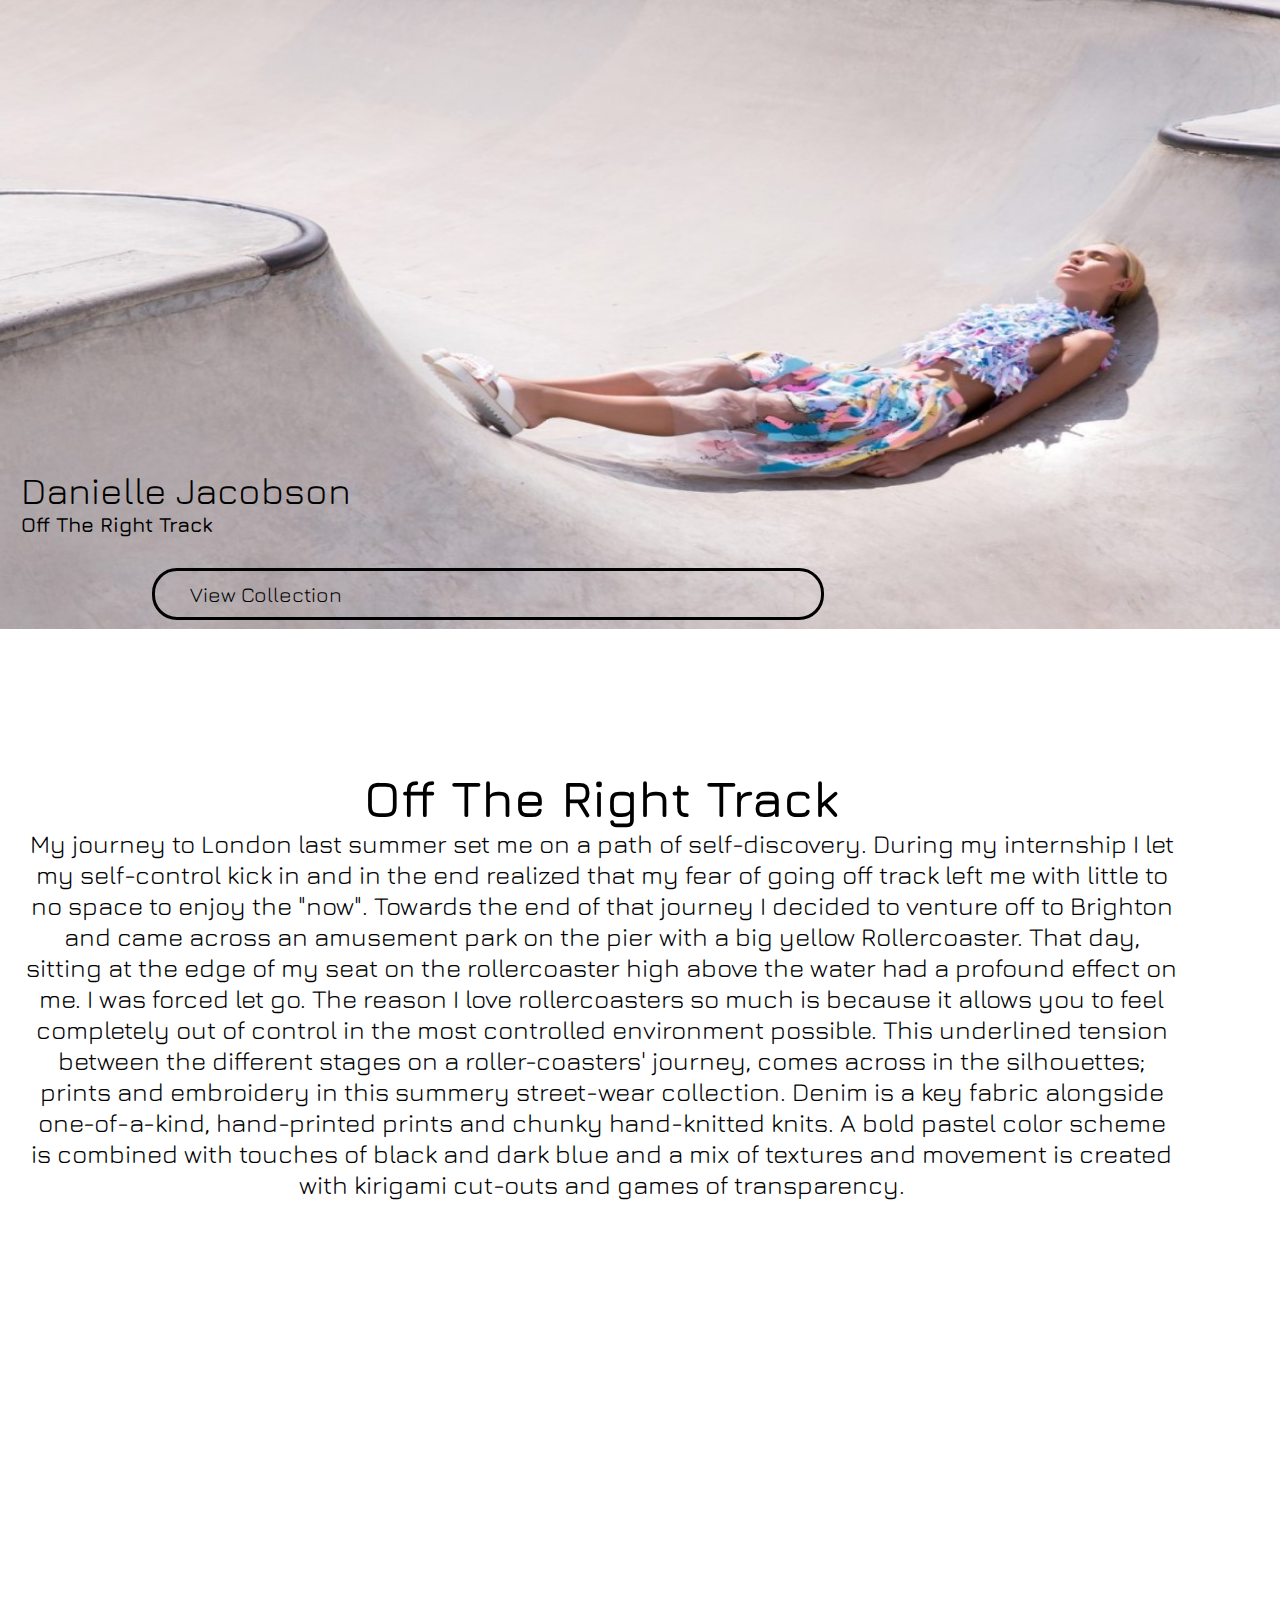
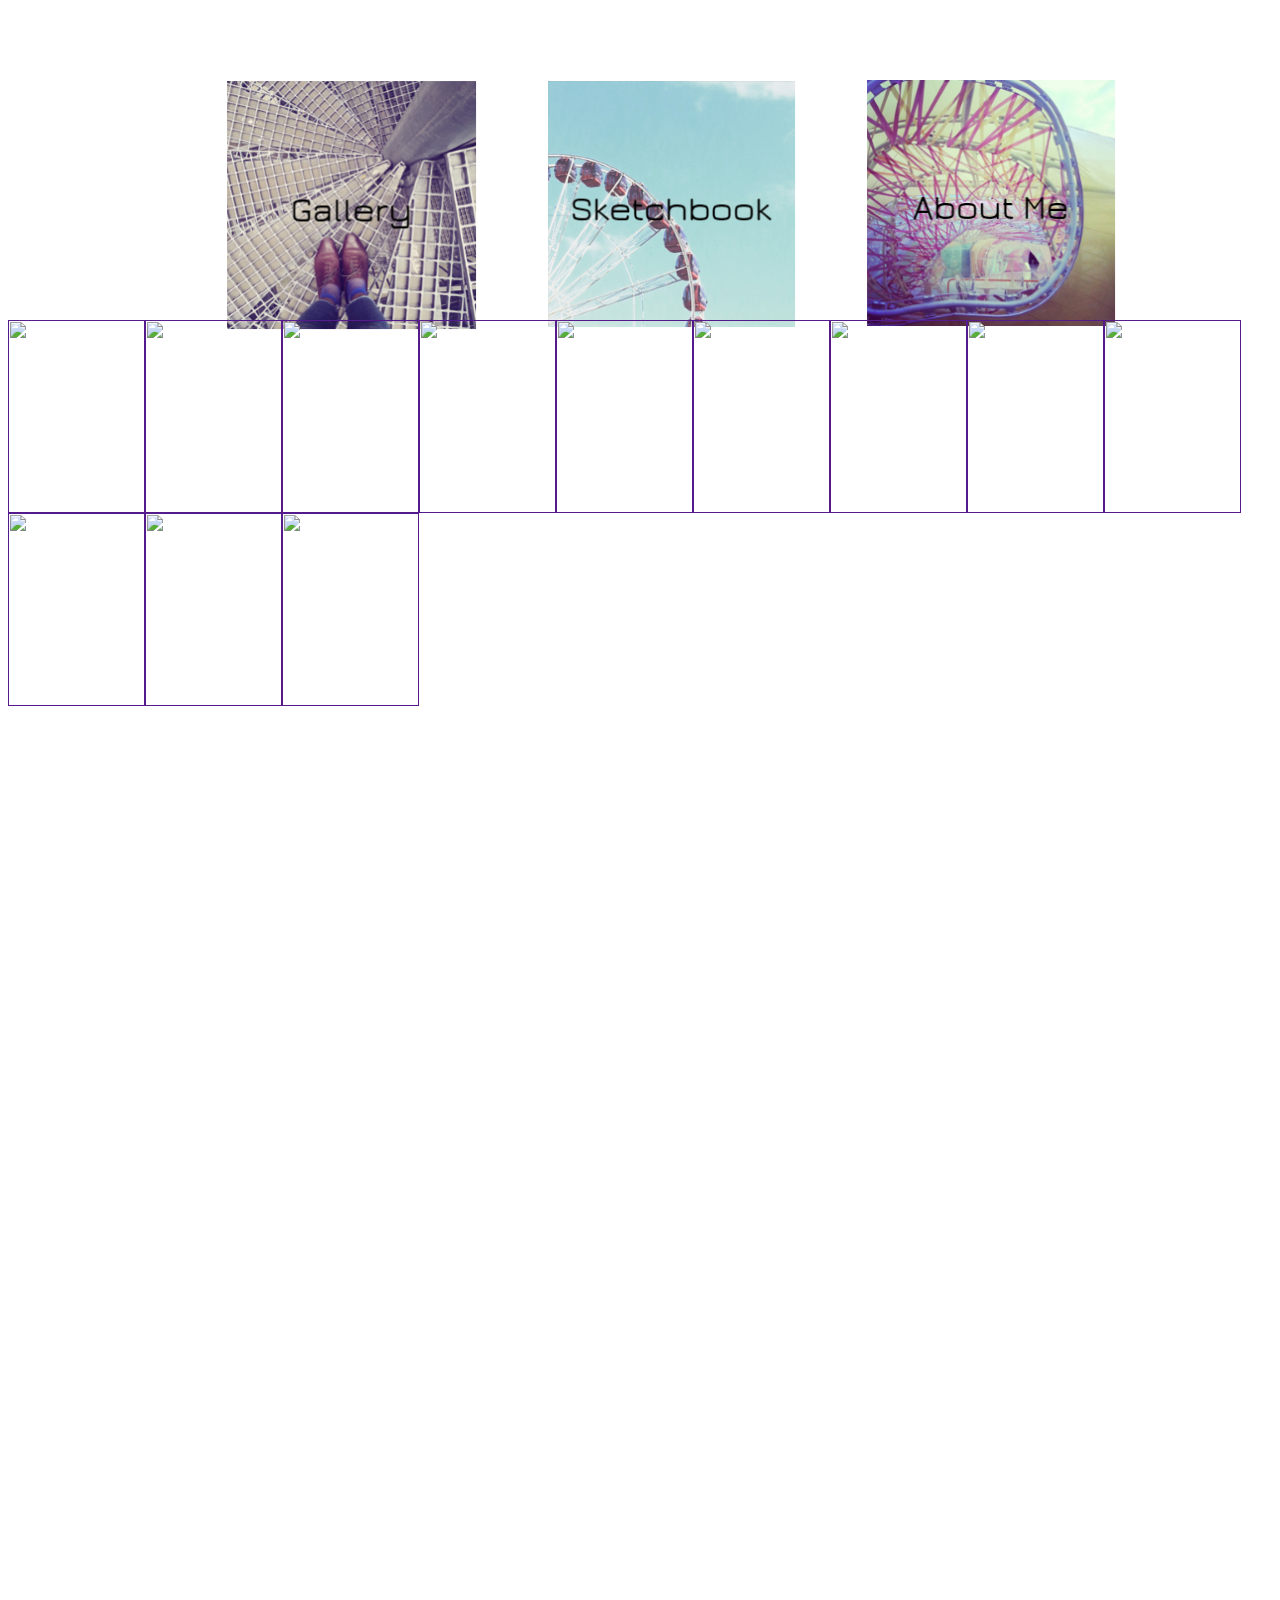
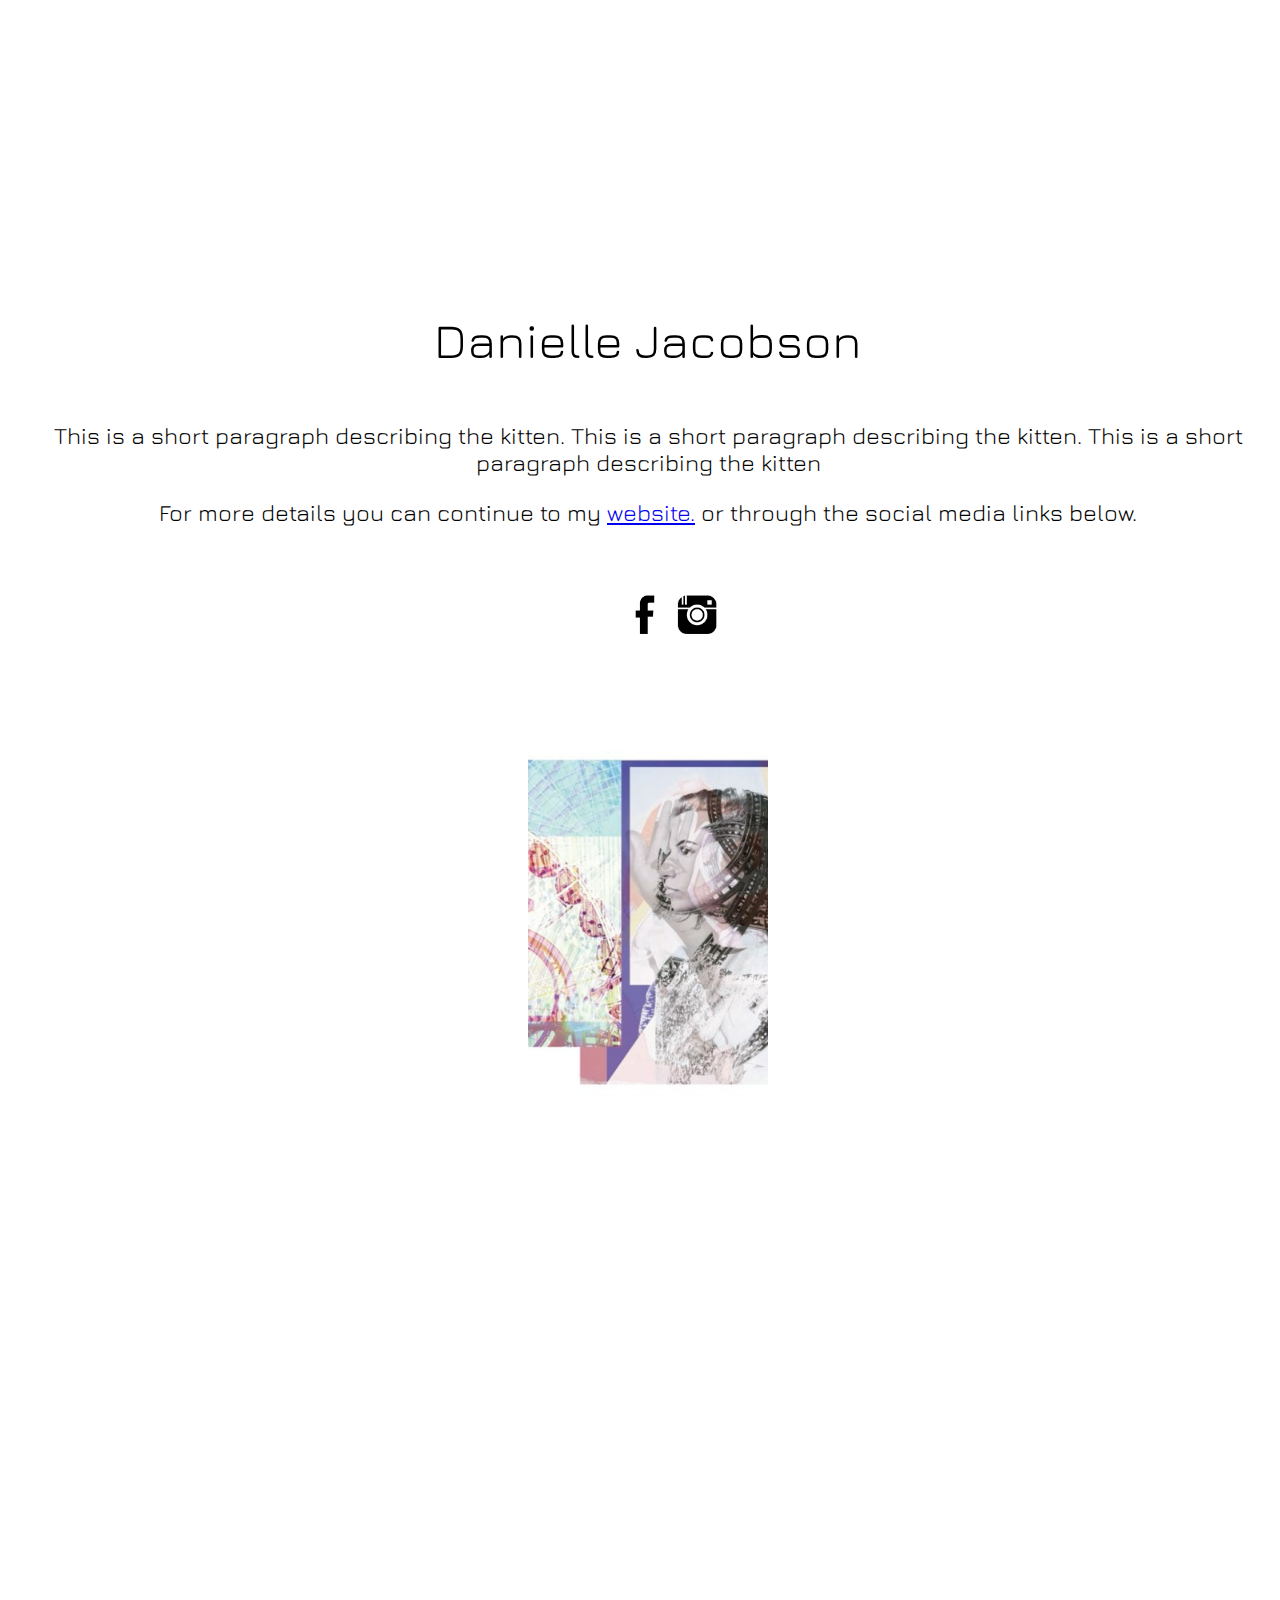
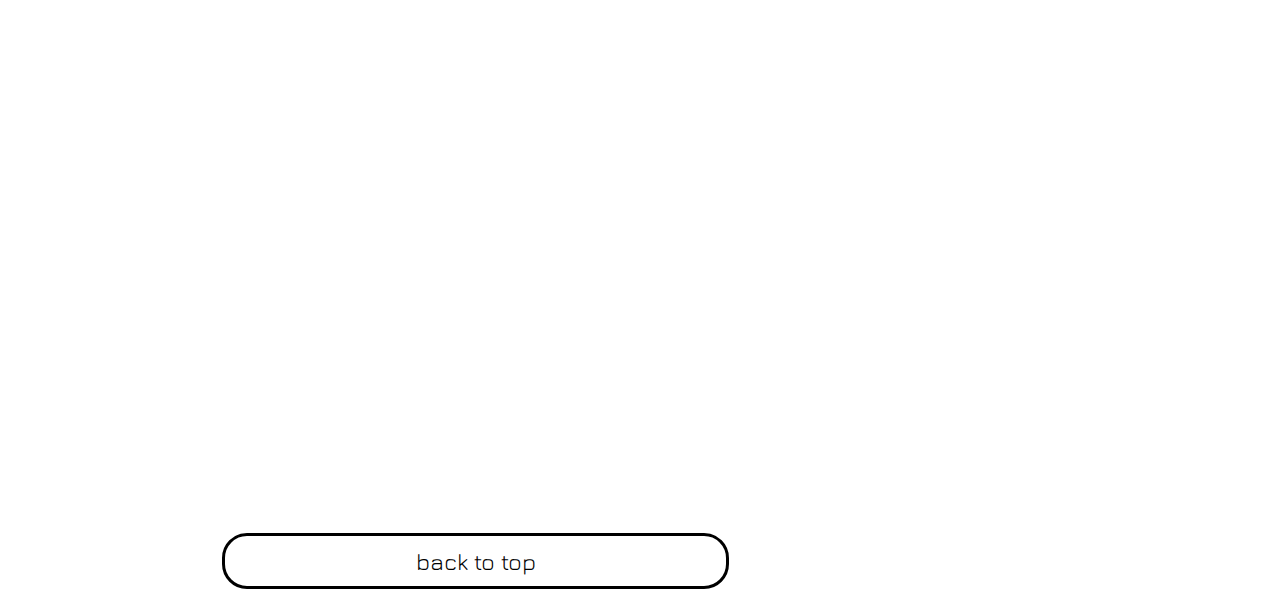
==== mobile.html @ 5e957edc "mobile" ====
<!DOCTYPE HTML>
<html>
<meta name="viewport" content="width=device-width, initial-scale=1.0, user-scalable=no, minimum-scale=1.0, maximum-scale=1.0" />
<head>
    <link href="https://maxcdn.bootstrapcdn.com/bootstrap/3.3.6/css/bootstrap.min.css" rel="stylesheet" integrity="sha384-1q8mTJOASx8j1Au+a5WDVnPi2lkFfwwEAa8hDDdjZlpLegxhjVME1fgjWPGmkzs7" crossorigin="anonymous">
    <link href="https://fonts.googleapis.com/css?family=Jura:400,600" rel="stylesheet">

    <link rel="stylesheet" type="text/css" href="plugins/unslider/dist/css/unslider.css">
    <link rel="stylesheet" type="text/css" href="plugins/lightbox2/src/css/lightbox.css">

       <link rel="stylesheet" type="text/css" href="masonry_mobile.css">
	<link rel="stylesheet" type="text/css" href="mobile_stylesheet.css">
	<title></title>
</head>
<body>
    <div class="section" id="homePage">
        <div id="homePageSlide" class="diy-slideshow">
            <figure class="show">
                <img id="pic1" class="homeSlide" src="img/desktop/1.jpg" width="100%" height="640px" />
            </figure>
            <figure>
                <img id="pic2" class="homeSlide" src="img/desktop/2.jpg" width="100%" height="640px" />
            </figure>
            <figure>
                <img id="pic3" class="homeSlide" src="img/desktop/3.jpg" width="100%" height="640px" />
            </figure>
            <figure>
                <img id="pic4" class="homeSlide" src="img/desktop/4.jpg" width="100%" height="640px" />
            </figure>
            <figure>
                <img id="pic5" class="homeSlide" src="img/desktop/5.jpg" width="100%" height="640px" />
            </figure>
            <figure>
                <img id="pic6" class="homeSlide" src="img/desktop/6.jpg" width="100%" height="640px" />
            </figure>
        </div>
        <div class="DJ_Name"><span>Danielle Jacobson</span>
            <div class="toGallery galleryBtn homeToGallery">View Collection</div>
            <br>Off The Right Track
        </div>
    </div>

            <div class="section" id="bio">
                <div class="menuWrapper">
                    <div class="galleryBtn box">
                        <div class="galleryTitle"> <img class="galleryImg" src="img/galleryButton.PNG" /></div>
                    </div>
                    <div class="sketchBtn box">
                        <div class="sketchTitle"><img class="sketchImg" src="img/sketchButton.PNG" /></div>
                    </div>
                    <div class="websiteBtn box">
                        <div class="websiteTitle"><img class="websiteImg" src="img/aboutMeButton.PNG" /></div>
                    </div>
                </div>
                <div class="diy-slideshow bio">
                    <div class="bioTextWrapper">
                        <div class="bioTitle">Off The Right Track</div>
                        <div class="bioDescription">My journey to London last summer set me on a path of self-discovery. During my internship I let my self-control kick in and in the end realized that my fear of going off track left me with little to no space to enjoy the "now". Towards the end of that journey I decided to venture off to Brighton and came across an amusement park on the pier with a big yellow Rollercoaster. That day, sitting at the edge of my seat on the rollercoaster high above the water had a profound effect on me. I was forced let go. The reason I love rollercoasters so much is because it allows you to feel completely out of control in the most controlled environment possible. This underlined tension between the different stages on a roller-coasters' journey, comes across in the silhouettes; prints and embroidery in this summery street-wear collection. Denim is a key fabric alongside one-of-a-kind, hand-printed prints and chunky hand-knitted knits. A bold pastel color scheme is combined with touches of black and dark blue and a mix of textures and movement is created with kirigami cut-outs and games of transparency.</div>
                    </div>

                </div>
          
        </div>

                <div class="section" id="sketchPage1">
            <div class="gridWrapper">
                <div class="grid">
                    <!-- width of .grid-sizer used for columnWidth -->
                    <div class="grid-sizer"></div>
                    <div class="grid-item">
                        <div class="card1">
                            <ul>
                                <li>
                                    <a class="frontBigImg1" href="" data-lightbox="image-1"><img class="frontThumbImg1" src=""></a>
                                </li>
                                <li>
                                    <a class="frontBigImg2" href="" data-lightbox="image-2"><img class="frontThumbImg2" src=""></a>
                                </li>
                            </ul>
                        </div>
                    </div>
                    <div class="grid-item">
                        <div class="card2">
                            <ul>
                                <li>
                                    <a class="frontBigImg3" href="" data-lightbox="image-3"><img class="frontThumbImg3" src=""></a>
                                </li>
                                <li>
                                    <a class="frontBigImg4" href="" data-lightbox="image-4"><img class="frontThumbImg4" src=""></a>
                                </li>
                            </ul>
                        </div>
                    </div>
                    <div class="grid-item">
                        <div class="card3">
                            <ul>
                                <li>
                                    <a class="frontBigImg5" href="" data-lightbox="image-5"><img class="frontThumbImg5" src=""></a>
                                </li>
                                <li>
                                    <a class="frontBigImg6" href="" data-lightbox="image-6"><img class="frontThumbImg6" src=""></a>
                                </li>
                            </ul>
                        </div>
                    </div>
                    <div class="grid-item">
                        <div class="card4">
                            <ul>
                                <li>
                                    <a class="frontBigImg7" href="" data-lightbox="image-7"><img class="frontThumbImg7" src=""></a>
                                </li>
                                <li>
                                    <a class="frontBigImg8" href="" data-lightbox="image-8"><img class="frontThumbImg8" src=""></a>
                                </li>
                            </ul>
                        </div>
                    </div>
                    <div class="grid-item">
                        <div class="card5">
                            <ul>
                                <li>
                                    <a class="frontBigImg9" href="" data-lightbox="image-9"><img class="frontThumbImg9" src=""></a>
                                </li>
                                <li>
                                    <a class="frontBigImg10" href="" data-lightbox="image-10"><img class="frontThumbImg10" src=""></a>
                                </li>
                            </ul>
                        </div>
                    </div>
                    <div class="grid-item">
                        <div class="card6">
                            <ul>
                                <li>
                                    <a class="frontBigImg11" href="" data-lightbox="image-11"><img class="frontThumbImg11" src=""></a>
                                </li>
                                <li>
                                    <a class="frontBigImg12" href="" data-lightbox="image-12"><img class="frontThumbImg12" src=""></a>
                                </li>
                            </ul>
                        </div>
                    </div>
                    <div class="grid-item">
                        <div class="card7">
                            <ul>
                                <li>
                                    <a class="frontBigImg13" href="" data-lightbox="image-13"><img class="frontThumbImg13" src=""></a>
                                </li>
                                <li>
                                    <a class="frontBigImg14" href="" data-lightbox="image-14"><img class="frontThumbImg14" src=""></a>
                                </li>
                            </ul>
                        </div>
                    </div>
                    <div class="grid-item">
                        <div class="card8">
                            <ul>
                                <li>
                                    <a class="frontBigImg15" href="" data-lightbox="image-15"><img class="frontThumbImg15" src=""></a>
                                </li>
                                <li>
                                    <a class="frontBigImg16" href="" data-lightbox="image-16"><img class="frontThumbImg16" src=""></a>
                                </li>
                            </ul>
                        </div>
                    </div>
                    <div class="grid-item">
                        <div class="card9">
                            <ul>
                                <li>
                                    <a class="frontBigImg17" href="" data-lightbox="image-17"><img class="frontThumbImg17" src=""></a>
                                </li>
                                <li>
                                    <a class="frontBigImg18" href="" data-lightbox="image-18"><img class="frontThumbImg18" src=""></a>
                                </li>
                            </ul>
                        </div>
                    </div>
                    <div class="grid-item">
                        <div class="card10">
                            <ul>
                                <li>
                                    <a class="frontBigImg19" href="" data-lightbox="image-19"><img class="frontThumbImg19" src=""></a>
                                </li>
                                <li>
                                    <a class="frontBigImg20" href="" data-lightbox="image-20"><img class="frontThumbImg20" src=""></a>
                                </li>
                            </ul>
                        </div>
                    </div>
                    <div class="grid-item">
                        <div class="card11">
                            <ul>
                                <li>
                                    <a class="frontBigImg21" href="" data-lightbox="image-21"><img class="frontThumbImg21" src=""></a>
                                </li>
                                <li>
                                    <a class="frontBigImg22" href="" data-lightbox="image-22"><img class="frontThumbImg22" src=""></a>
                                </li>
                            </ul>
                        </div>
                    </div>
                    <div class="grid-item">
                        <div class="card12">
                            <ul>
                                <li>
                                    <a class="frontBigImg23" href="" data-lightbox="image-23"><img class="frontThumbImg23" src=""></a>
                                </li>
                                <li>
                                    <a class="frontBigImg24" href="" data-lightbox="image-24"><img class="frontThumbImg24" src=""></a>
                                </li>
                            </ul>
                        </div>
                    </div>
                </div>
            </div>
        </div>

                <div class="section" id="aboutMe">
                <div class="diy-slideshow aboutMe">
                    <div class="aboutMeWrapper">
                        <div class="left">
                            <div class="zanzoImg"><img src="img/sketchbook/17.jpg">
                            </div>
                        </div>

                        <div class="right">
                            <div class="aboutMeRightWrapper">
                                <h1>Danielle Jacobson</h1>
                                <p>This is a short paragraph describing the kitten. This is a short paragraph describing the kitten. This is a short paragraph describing the kitten</p>
                                <p>For more details you can continue to my <a href="http://www.daniellejacobson.com/" target="_blank">website.</a> or through the social media links below.</p>
                                <div class="socialLinkWrapper">
                                    <div class="socialLink">
                                        <a href="https://www.facebook.com/danielle.jacobson.37" target="_blank">
                                            <img src="img/fb-icon.png"></div>
                                    </a>
                                    <div class="socialLink">
                                        <a href="https://www.instagram.com/danielle_j_1/" target="_blank">
                                            <img src="img/insta-icon.png"></div>
                                    </a>
                                </div>
                                <div class="toAboutMe" id="backToTop">back to top</div>
                            </div>
                        </div>
                  
                </div>
            </div>

        </div>
    </div>
</div>


    <script src="plugins/jquery-3.1.0.js"></script>
        <script src="plugins/masonry/masonry.pkgd.min.js"></script>
    <script src="plugins/masonry/isotope.pkgd.min.js"></script>
    <script src="plugins/unslider/src/js/unslider.js"></script>
    <script src="plugins/lightbox2/src/js/lightbox.js"></script>
    <script type="text/javascript" src="sketchbook_scripts.js"></script>
    <script type="text/javascript" src="mobile_scripts.js"></script>


</body>
</html>
---- plugins/unslider/dist/css/unslider.css ----
.unslider{overflow:auto;margin:0;padding:0}.unslider-wrap{position:relative}.unslider-wrap.unslider-carousel>li{float:left}.unslider-vertical>ul{height:100%}.unslider-vertical li{float:none;width:100%}.unslider-fade{position:relative}.unslider-fade .unslider-wrap li{position:absolute;left:0;top:0;right:0;z-index:8}.unslider-fade .unslider-wrap li.unslider-active{z-index:10}.unslider li,.unslider ol,.unslider ul{list-style:none;margin:0;padding:0;border:none}.unslider-arrow{position:absolute;left:20px;z-index:2;cursor:pointer}.unslider-arrow.next{left:auto;right:20px}
---- masonry_mobile.css ----
h1.sketchHeader {
    font-family: 'Jura', sans-serif;
    font-weight: 400;
    color: black;
    font-size: 2em;
}

div.gridWrapper {
      position:absolute;
    height: 800px;
    width: 100%;
    top: 120em;
}

div.grid {
    position: absolute;
    width: 100%;
    height: 800px;
   
}


/*For the best layout, margin should be added to .card and padding should be added to .front and .back*/

.card {
    position: absolute;
    margin: 0;
    width: 137px;
    height: 193px;
}


/* fluid 5 columns */

.grid-sizer,
.grid-item {
width: 137px;
    /* height: auto;*/
    height: 193px;
    /*margin: auto;*/
}

div.grid-item img {
    width: 137px;
    height: 193px;
    position: relative;
    z-index: 1
}

div.toGalleryWrapper {
    position: relative;
    width: 100%;
    text-align: center;
}

div.toGallery {
    /*    position: absolute;*/
    font-family: 'Jura', sans-serif;
    font-weight: 400;
    color: black;
    font-size: 5em;
    cursor: pointer;
}
---- mobile_stylesheet.css ----
body {
        overflow-x: hidden !important;
    width: 100% !important;
}

div.diy-slideshow {
    margin-left: -15%;
    height: 640px;
    margin-top: 50%;
    overflow: hidden;
}

div.diy-slideshow.mobileHomePage {
    margin-left: -15%;
    height: 640px;
    margin-top: 50%;
    overflow: hidden;
}

figure {
position: absolute;
    opacity: 0;
    transition: 1s opacity;
    width: 125%;
    top: -3%;
    /* height: 27%; */
    left: -10%;
}

figure.show {
    opacity: 1;
    position: absolute;
    transition: 1s opacity;
}

div.DJ_Name {
    position: absolute;
    top: 22.5em;
    left: 1em;
    width: 130%;
    font-family: 'Jura', sans-serif;
    font-weight: 600;
    color: black;
    font-size: 1.3em;
    cursor: pointer;
}

div.DJ_Name span {
color: black;
    font-size: 1.8em;
    font-weight: 400;
}

div.galleryBtn.homeToGallery {
    position: absolute;
    color: black;
    font-size: 1em;
    padding: 0.5em;
    bottom: -4em;
    left: 6.3em;

    width: 37.3%;
    border: 0.2rem solid black;
    border-radius: 25px;
    padding-left: 1.7em;

    /* transform: scale(0.5); */
}

img.bio_3box {
    top: 70em;
}

div.bioTitle {
    font-size: 2em;
    font-weight: 600;
}

div.bioTextWrapper {
    width: 90%;
    height: 870px;
    margin-top: 30em;
    left: 1em;
    text-align: center;
    font-family: 'Jura', sans-serif;
    font-weight: 400;
    font-size: 1.6em;
    color: black;
    position: absolute;
    top: 0;
    display: none;
    overflow: hidden;
}

div.diy-slideshow.bio {
    overflow: hidden;
    width: 100%;
    margin-left: 0;
    height: 500px;
    z-index: -1;
}

div.menuWrapper {
    width: 75%;
    height: 250px;
    display: none;
    justify-content: space-around;
    position: absolute;
    top: 105em;
    left: 15%;
}

div.box {
    width: 250px;
    height: 250px;
    /*  border: 1px solid black;*/
    text-align: center;
    line-height: 250px;
    cursor: pointer;
    overflow: hidden;
}

div.box img {
    width: 100%;
    height: 100%;
    position: relative;
    transform: scale(1);
}

div.galleryTitle {
    position: relative;
    top: 0em;
    font-size: 2em;
}

div.sketchTitle {
    position: relative;
    top: 0em;
    font-size: 2em;
}

div.websiteTitle {
    position: relative;
    top: 0em;
    font-size: 2em;
}

div.lg-hide-items .lg-toolbar {
    opacity: 1;
}


div.diy-slideshow.aboutMe {
    overflow: hidden;
    width: 90%;
    margin-left: 5%;
    height: auto;
    z-index: -1;
    text-align: center;
    margin-top: 65em;
}

div.aboutMeWrapper {
    width: 100%;
    height: 100%;
    display: flex;
    justify-content: space-around;
}

div.left {

  width: 100%;
    float: left;
    text-align: center;
    position: relative;
}

.aboutMebox img {
    width: 100%;
    height: 100%;
    position: relative;
    transform: scale(0.8);
}

div.zanzoImg {

    margin-top: 26em;
    transform: scale(0.8);
}

img.aboutMeImg {
    height: 290px;
    cursor: pointer;
    transform: scale(0.8);
}

div.right {
    position: absolute;
    width: 100%;
    text-align: center;
    font-family: 'Jura', sans-serif;
    font-weight: 400;
    font-size: 1.8em;
    color: black;
    /*  border: 1px solid black;*/
}

div.aboutMeRightWrapper {
position: absolute;
    width: 100%;

    font-size: 0.8em;
    font-weight: 400;
}

div.right h1 {
 font-size: 2.1em;
    font-weight: 400;
    line-height: 2em;
}

.socialLinkWrapper {
    width: 100%;
    display: flex;
    justify-content: center;
    transform: scale(0.3);
    padding-right: 2em;
}

.socialLink {
    padding-left: 2em;
}




.lg-backdrop {
    background-color: white;
}

.lg-toolbar {
    background-color: white;
}

.lg-outer .lg-thumb-outer {
    background-color: white;
}

.lg-outer .lg-toogle-thumb {
    background-color: white;
}

.lg-outer .lg-toogle-thumb:hover {
    background-color: white;
}

.lg-outer .lg-toogle-thumb:hover {
    color: black;
}

.lg-actions .lg-next,
.lg-actions .lg-prev {
    background-color: white;
}

.lg-actions .lg-next:hover,
.lg-actions .lg-prev:hover {
    color: black;
}

.section,
.section .fp-slide,
.section .fp-tableCell {
    height: auto !important;
    
}

#secondGalleryBtn {
      position: absolute;
    bottom: -75.5em;
    /* text-align: center; */
    left: 9.6em;
}

#backToTop {
 position: absolute;
    color: black;
    font-size: 1em;
    padding: 0.5em;
    margin-top: 63em;
    left: 9.3em;

    width: 37.3%;
    border: 0.2rem solid black;
    border-radius: 25px;
    
}
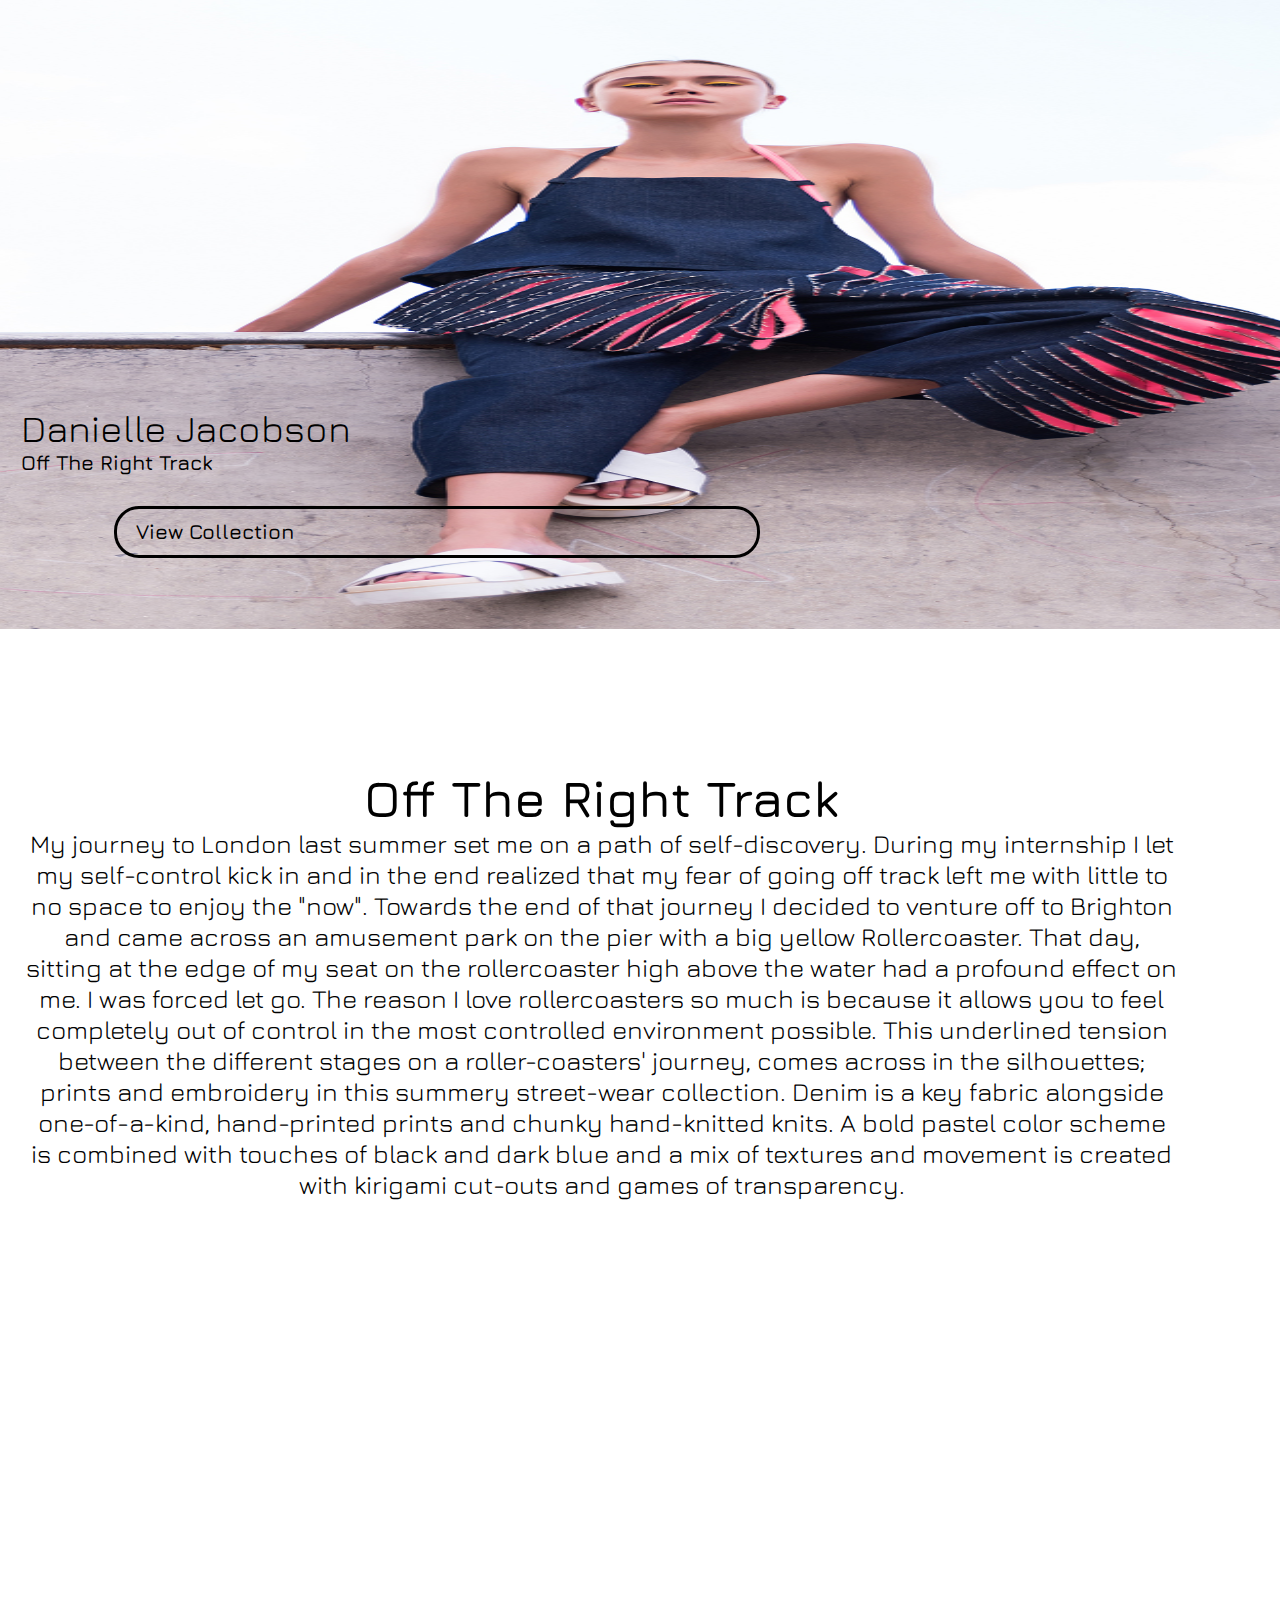
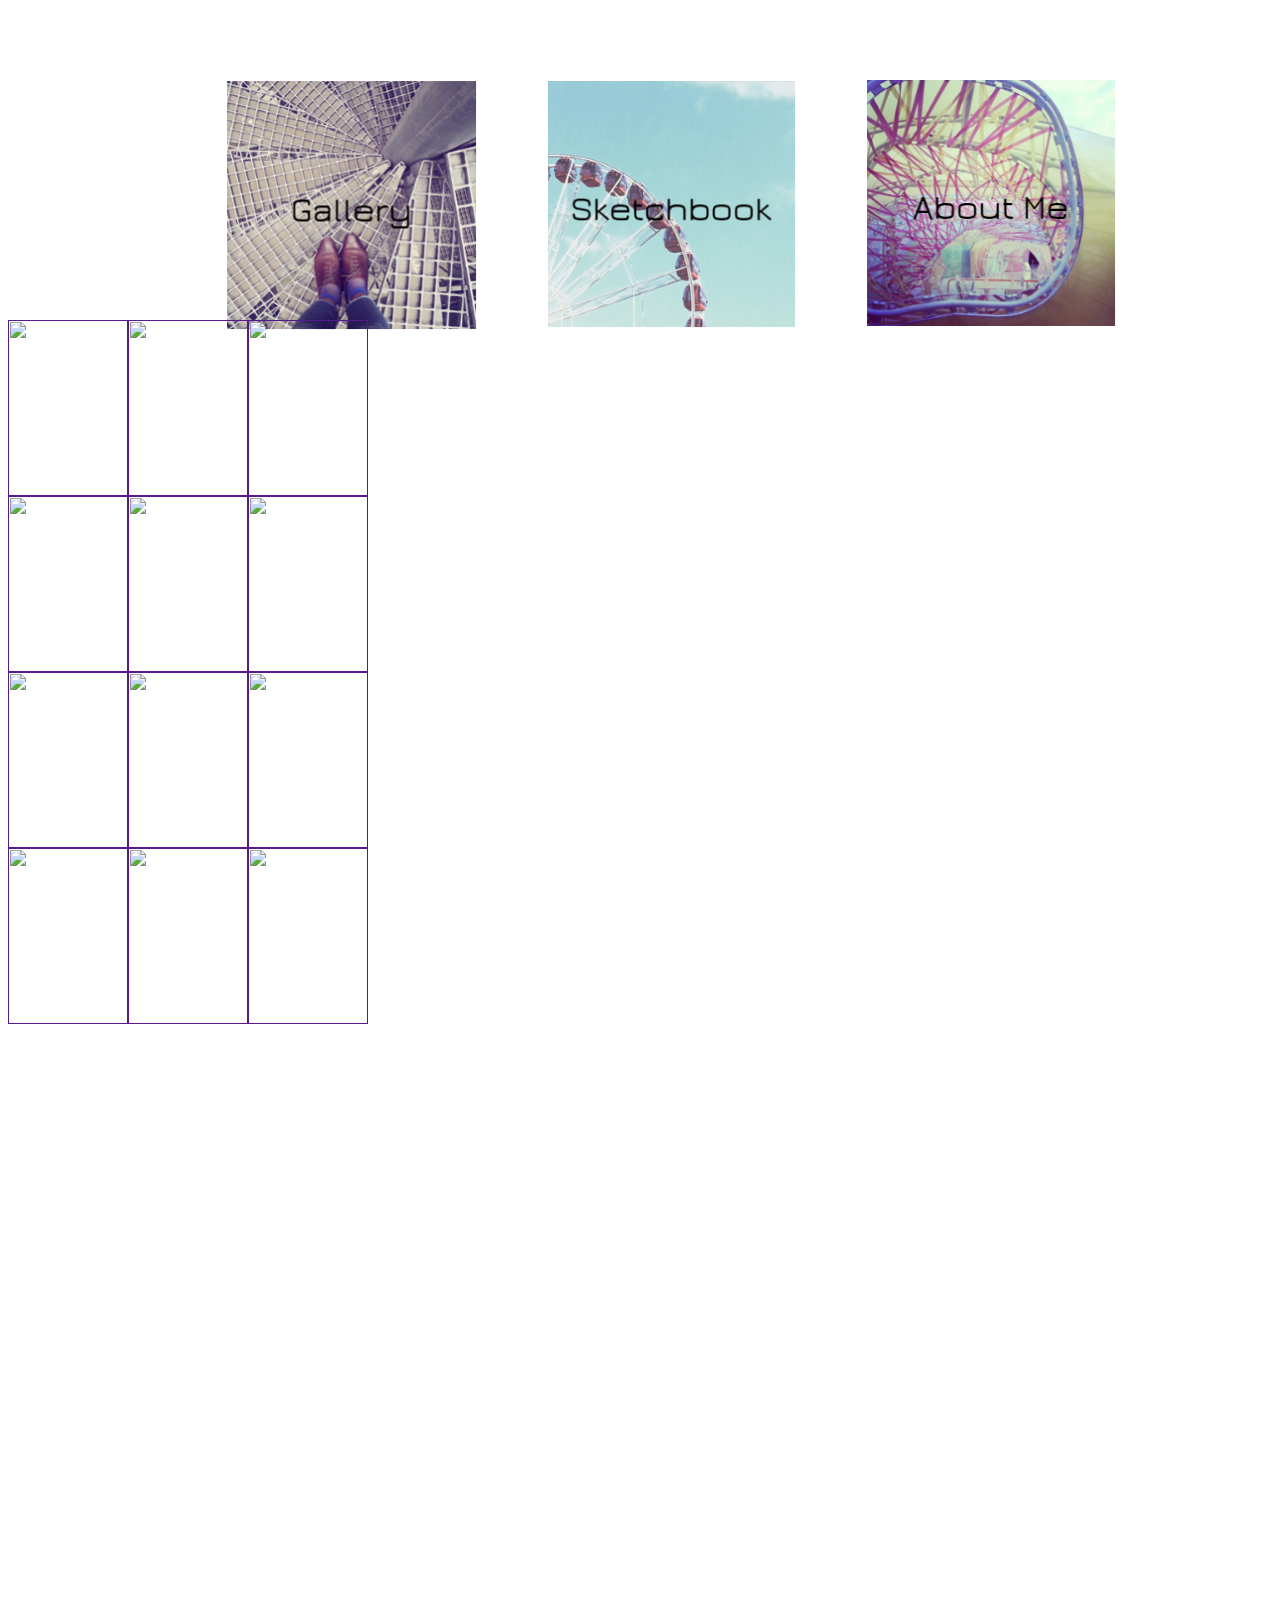
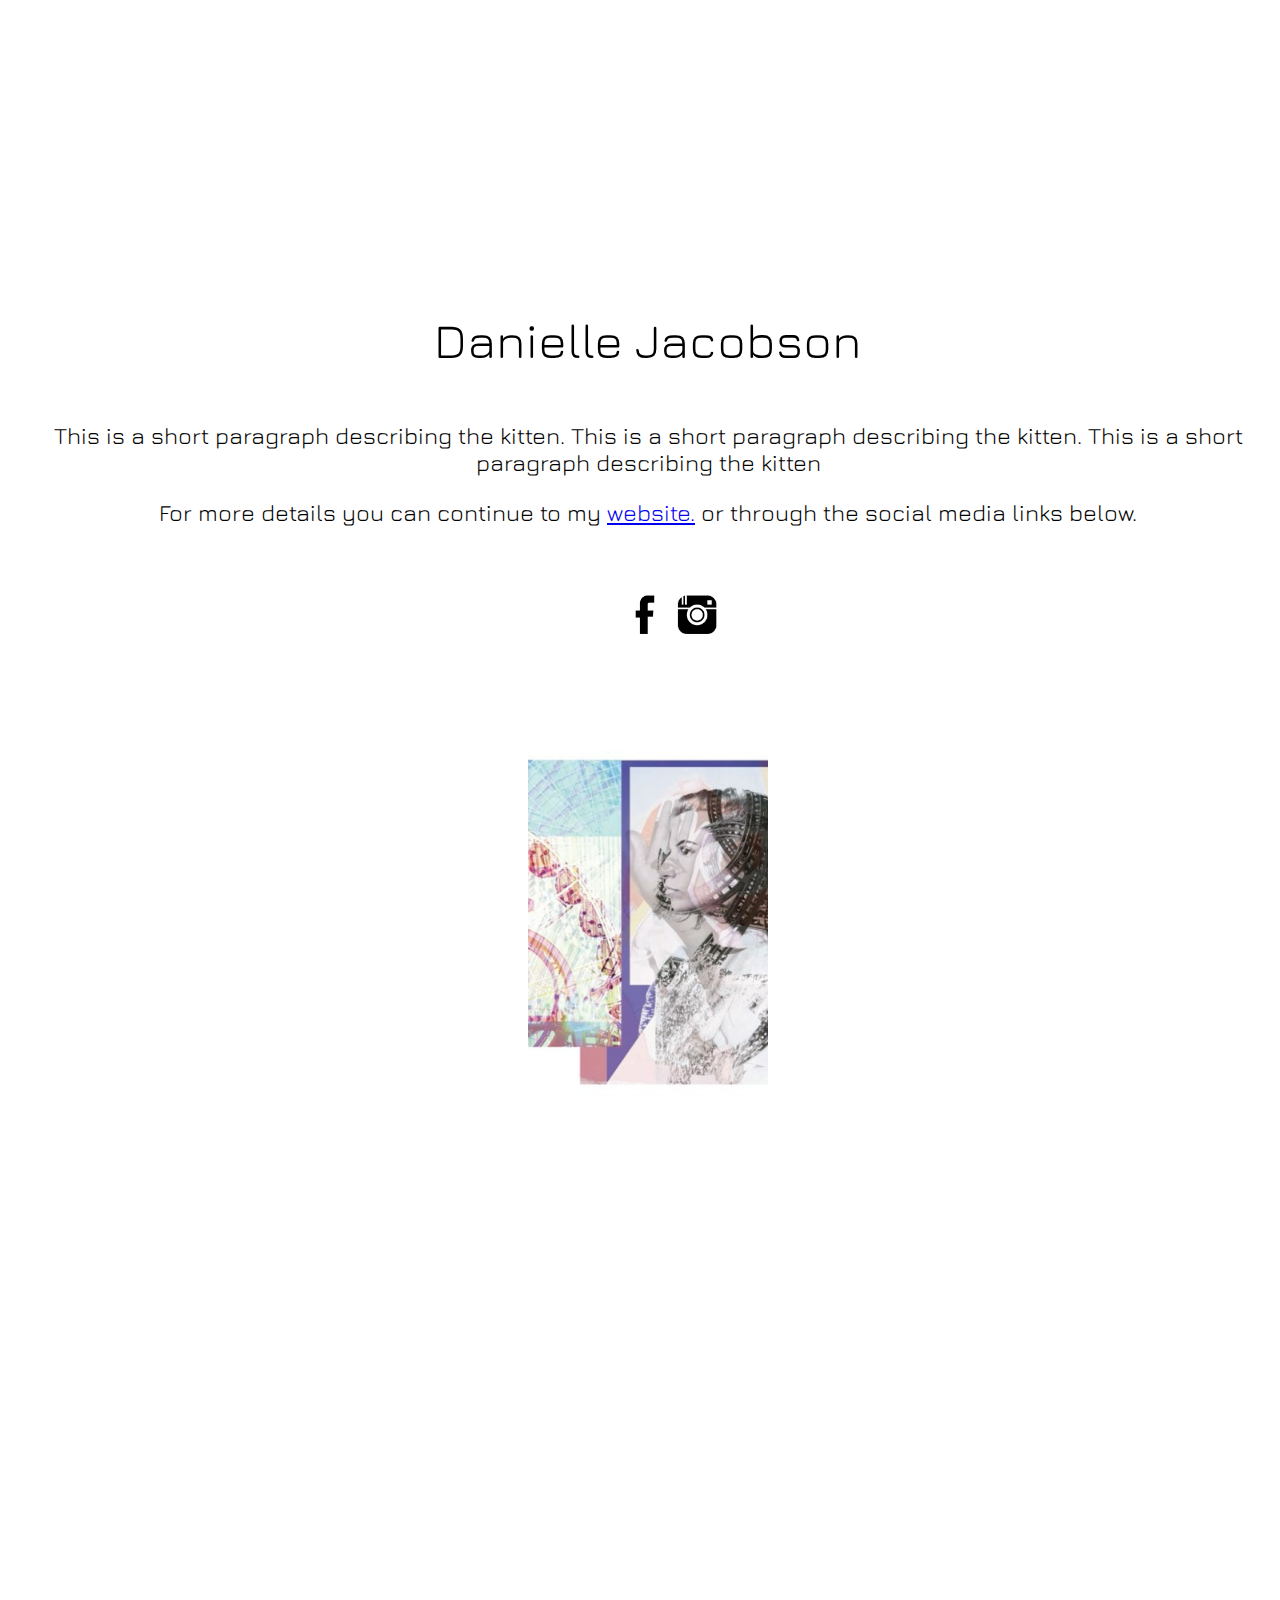
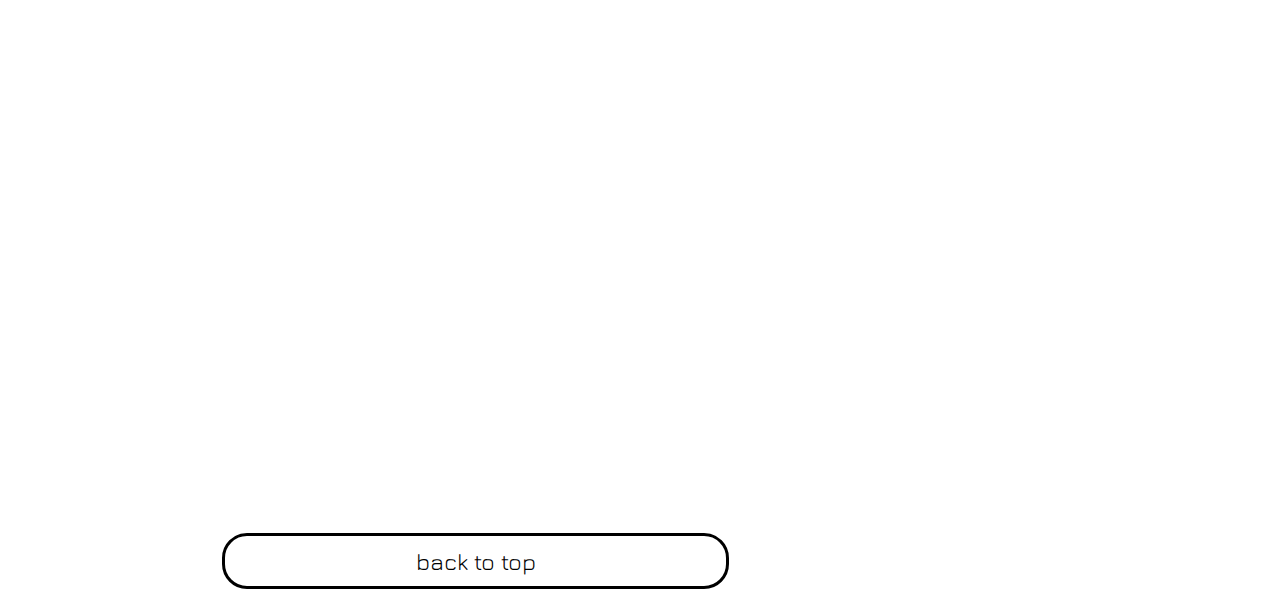
==== commit f0ef186e: "mobile" ====
--- a/mobile.html
+++ b/mobile.html
@@ -16,22 +16,22 @@
     <div class="section" id="homePage">
         <div id="homePageSlide" class="diy-slideshow">
             <figure class="show">
-                <img id="pic1" class="homeSlide" src="img/desktop/1.jpg" width="100%" height="640px" />
-            </figure>
-            <figure>
-                <img id="pic2" class="homeSlide" src="img/desktop/2.jpg" width="100%" height="640px" />
-            </figure>
-            <figure>
-                <img id="pic3" class="homeSlide" src="img/desktop/3.jpg" width="100%" height="640px" />
-            </figure>
-            <figure>
-                <img id="pic4" class="homeSlide" src="img/desktop/4.jpg" width="100%" height="640px" />
-            </figure>
-            <figure>
-                <img id="pic5" class="homeSlide" src="img/desktop/5.jpg" width="100%" height="640px" />
-            </figure>
-            <figure>
-                <img id="pic6" class="homeSlide" src="img/desktop/6.jpg" width="100%" height="640px" />
+                <img id="pic1" class="homeSlide" src="img/mobile/1.jpg" width="100%" height="640px" />
+            </figure>
+            <figure>
+                <img id="pic2" class="homeSlide" src="img/mobile/2.jpg" width="100%" height="640px" />
+            </figure>
+            <figure>
+                <img id="pic3" class="homeSlide" src="img/mobile/3.jpg" width="100%" height="640px" />
+            </figure>
+            <figure>
+                <img id="pic4" class="homeSlide" src="img/mobile/4.jpg" width="100%" height="640px" />
+            </figure>
+            <figure>
+                <img id="pic5" class="homeSlide" src="img/mobile/5.jpg" width="100%" height="640px" />
+            </figure>
+            <figure>
+                <img id="pic6" class="homeSlide" src="img/mobile/6.jpg" width="100%" height="640px" />
             </figure>
         </div>
         <div class="DJ_Name"><span>Danielle Jacobson</span>
--- a/masonry_mobile.css
+++ b/masonry_mobile.css
@@ -1,20 +1,14 @@
-h1.sketchHeader {
-    font-family: 'Jura', sans-serif;
-    font-weight: 400;
-    color: black;
-    font-size: 2em;
-}
 
 div.gridWrapper {
       position:absolute;
     height: 800px;
-    width: 100%;
+    width: 360px;
     top: 120em;
 }
 
 div.grid {
     position: absolute;
-    width: 100%;
+    width: 360px;
     height: 800px;
    
 }
@@ -25,8 +19,8 @@
 .card {
     position: absolute;
     margin: 0;
-    width: 137px;
-    height: 193px;
+    width: 120px;
+    height: 176px;
 }
 
 
@@ -34,15 +28,15 @@
 
 .grid-sizer,
 .grid-item {
-width: 137px;
+width: 120px;
     /* height: auto;*/
-    height: 193px;
+    height: 176px;
     /*margin: auto;*/
 }
 
 div.grid-item img {
-    width: 137px;
-    height: 193px;
+    width: 120px;
+    height: 176px;
     position: relative;
     z-index: 1
 }
@@ -52,13 +46,3 @@
     width: 100%;
     text-align: center;
 }
-
-div.toGallery {
-    /*    position: absolute;*/
-    font-family: 'Jura', sans-serif;
-    font-weight: 400;
-    color: black;
-    font-size: 5em;
-    cursor: pointer;
-}
-
--- a/mobile_stylesheet.css
+++ b/mobile_stylesheet.css
@@ -36,7 +36,7 @@
 
 div.DJ_Name {
     position: absolute;
-    top: 22.5em;
+    top: 19.5em;
     left: 1em;
     width: 130%;
     font-family: 'Jura', sans-serif;
@@ -53,18 +53,16 @@
 }
 
 div.galleryBtn.homeToGallery {
-    position: absolute;
+position: absolute;
     color: black;
     font-size: 1em;
     padding: 0.5em;
     bottom: -4em;
-    left: 6.3em;
-
-    width: 37.3%;
+    left: 4.5em;
+    width: 36.7%;
     border: 0.2rem solid black;
     border-radius: 25px;
-    padding-left: 1.7em;
-
+    padding-left: 0.9em;
     /* transform: scale(0.5); */
 }
 
